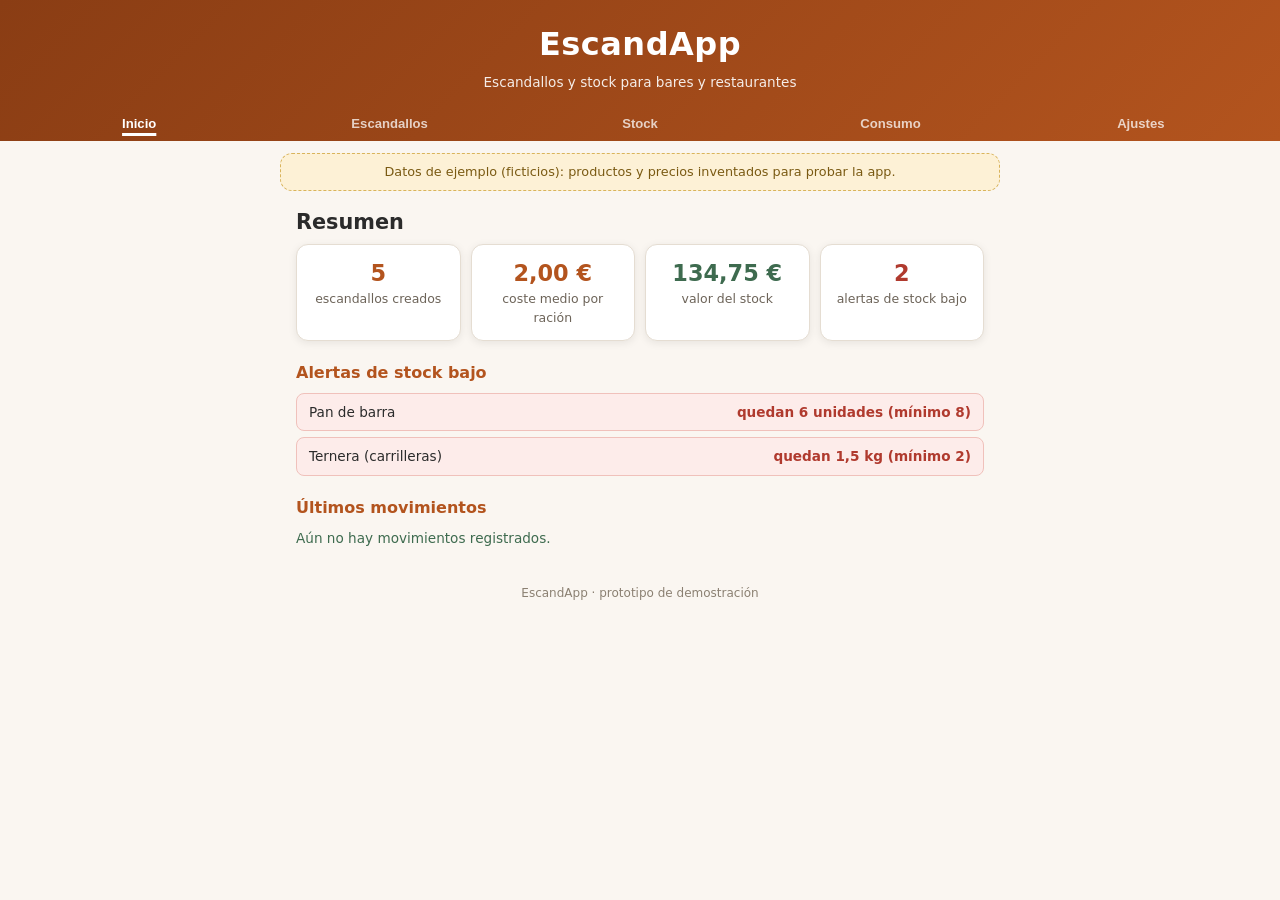
==== 1-index.html @ 1b217165 "Alinear botones, arreglar formulario en móvil y Eliminar plato" ====
<!DOCTYPE html>
<html lang="es">
<head>
  <meta charset="UTF-8">
  <meta name="viewport" content="width=device-width, initial-scale=1.0">
  <title>EscandApp - Escandallos y stock para hostelería</title>
  <link rel="stylesheet" href="style.css">
</head>
<body>

  <!-- ============ CABECERA CON MENÚ ============ -->
  <header class="cabecera">
    <h1 class="cabecera__titulo">EscandApp</h1>
    <p class="cabecera__lema">Escandallos y stock para bares y restaurantes</p>
    <nav class="menu">
      <button class="menu__boton menu__boton--activo" data-vista="inicio">Inicio</button>
      <button class="menu__boton" data-vista="escandallos">Escandallos</button>
      <button class="menu__boton" data-vista="stock">Stock</button>
      <button class="menu__boton" data-vista="consumo">Consumo</button>
      <button class="menu__boton" data-vista="ajustes">Ajustes</button>
    </nav>
  </header>

  <!-- ============ AVISO DE DATOS DE EJEMPLO ============ -->
  <p class="aviso-ejemplo">Datos de ejemplo (ficticios): productos y precios inventados para probar la app.</p>

  <main class="contenido">

    <!-- ============ VISTA: INICIO ============ -->
    <section id="vista-inicio" class="vista vista--activa">
      <h2 class="vista__titulo">Resumen</h2>
      <div id="tarjetas-resumen" class="tarjetas"></div>
      <h3 class="seccion__titulo">Alertas de stock bajo</h3>
      <div id="lista-alertas"></div>
      <h3 class="seccion__titulo">Últimos movimientos</h3>
      <div id="lista-movimientos"></div>
    </section>

    <!-- ============ VISTA: ESCANDALLOS ============ -->
    <section id="vista-escandallos" class="vista">
      <h2 class="vista__titulo">Escandallos</h2>
      <p class="vista__ayuda">Pulsa un plato para ver ingredientes, coste y margen bruto. Todos los precios son sin IVA. El margen bruto no es el beneficio: no cuenta personal, luz, alquiler ni otros costes.</p>

      <button id="boton-nuevo-plato" class="boton boton--secundario">+ Nuevo plato o bebida</button>

      <!-- Formulario para crear o editar un plato (oculto hasta pulsar) -->
      <div id="panel-plato" class="panel panel--formulario" hidden>
        <h3 id="panel-plato-titulo" class="panel__titulo">Nuevo plato o bebida</h3>
        <div class="formulario formulario--vertical">
          <label class="campo"><span class="campo__etiqueta">Nombre</span>
            <input id="plato-nombre" class="formulario__campo" type="text" placeholder="Ej.: Albóndigas en salsa"></label>
          <div class="formulario">
            <label class="campo"><span class="campo__etiqueta">Tipo</span>
              <select id="plato-tipo" class="formulario__campo">
                <option>Plato</option><option>Pincho</option>
                <option>Postre</option><option>Bebida</option>
              </select></label>
            <label class="campo"><span class="campo__etiqueta">Precio de venta (€, sin IVA)</span>
              <input id="plato-precio" class="formulario__campo" type="number" min="0" step="0.01" placeholder="0,00"></label>
          </div>
          <span class="campo__etiqueta">Ingredientes por ración</span>
          <div id="plato-lineas"></div>
          <button id="plato-anadir-linea" class="boton boton--secundario" type="button">+ Añadir ingrediente</button>
          <div id="plato-vista-previa" class="vista-previa"></div>
          <div class="formulario">
            <button id="plato-guardar" class="boton" type="button">Guardar</button>
            <button id="plato-cancelar" class="boton boton--secundario" type="button">Cancelar</button>
            <button id="plato-eliminar" class="boton boton--peligro" type="button" hidden>Eliminar plato</button>
          </div>
          <div id="plato-mensaje" class="mensaje mensaje--error" hidden></div>
        </div>
      </div>

      <div id="lista-escandallos"></div>
    </section>

    <!-- ============ VISTA: STOCK ============ -->
    <section id="vista-stock" class="vista">
      <h2 class="vista__titulo">Ingredientes y stock</h2>
      <p class="vista__ayuda">Todos los precios son sin IVA.</p>

      <div class="panel">
        <h3 class="panel__titulo">Entrada de compra</h3>
        <div class="formulario">
          <select id="entrada-ingrediente" class="formulario__campo"></select>
          <input id="entrada-cantidad" class="formulario__campo" type="number" min="0" step="0.01">
          <button id="entrada-boton" class="boton">Registrar entrada</button>
        </div>
      </div>

      <div class="panel">
        <h3 class="panel__titulo">Recuento (ajustar a lo que hay de verdad)</h3>
        <div class="formulario">
          <select id="recuento-ingrediente" class="formulario__campo"></select>
          <input id="recuento-cantidad" class="formulario__campo" type="number" min="0" step="0.01">
          <button id="recuento-boton" class="boton">Guardar recuento</button>
        </div>
      </div>

      <div id="stock-mensaje" class="mensaje" hidden></div>

      <button id="boton-nuevo-ingrediente" class="boton boton--secundario">+ Nuevo ingrediente</button>

      <!-- Formulario para crear o editar un ingrediente (oculto hasta pulsar) -->
      <div id="panel-ingrediente" class="panel panel--formulario" hidden>
        <h3 id="panel-ingrediente-titulo" class="panel__titulo">Nuevo ingrediente</h3>
        <div class="formulario formulario--vertical">
          <label class="campo"><span class="campo__etiqueta">Nombre</span>
            <input id="ing-nombre" class="formulario__campo" type="text" placeholder="Ej.: Harina de trigo"></label>
          <div class="formulario">
            <label class="campo"><span class="campo__etiqueta">Se mide en</span>
              <select id="ing-unidad" class="formulario__campo">
                <option value="kg">kg</option><option value="L">L</option><option value="unidad">unidades</option>
              </select></label>
            <label class="campo"><span class="campo__etiqueta">Merma (% que se pierde del peso bruto)</span>
              <input id="ing-merma" class="formulario__campo" type="number" min="0" max="99" step="1" value="0"></label>
          </div>
          <span class="campo__etiqueta">Cómo se compra (formato)</span>
          <div class="formulario">
            <input id="ing-formato-nombre" class="formulario__campo" type="text" placeholder="Ej.: botella de 75 cl">
            <input id="ing-formato-cantidad" class="formulario__campo campo--estrecho" type="number" min="0" step="0.001" title="Cantidad por formato">
            <input id="ing-formato-precio" class="formulario__campo campo--estrecho" type="number" min="0" step="0.01" title="Precio por formato">
          </div>
          <p class="vista__ayuda" id="ing-formato-ayuda">Cantidad y precio por formato (sin IVA). Ej.: botella de 75 cl = 0,75 L a 3,50 €.</p>
          <div class="formulario">
            <label class="campo"><span class="campo__etiqueta">Stock mínimo</span>
              <input id="ing-minimo" class="formulario__campo" type="number" min="0" step="0.01" value="0"></label>
            <label class="campo" id="ing-stock-inicial-campo"><span class="campo__etiqueta">Stock inicial</span>
              <input id="ing-stock-inicial" class="formulario__campo" type="number" min="0" step="0.01" value="0"></label>
          </div>
          <div class="formulario">
            <button id="ing-guardar" class="boton" type="button">Guardar</button>
            <button id="ing-cancelar" class="boton boton--secundario" type="button">Cancelar</button>
          </div>
          <div id="ing-mensaje" class="mensaje mensaje--error" hidden></div>
        </div>
      </div>

      <div id="tabla-stock"></div>
    </section>

    <!-- ============ VISTA: CONSUMO ============ -->
    <section id="vista-consumo" class="vista">
      <h2 class="vista__titulo">Registrar consumo</h2>
      <p class="vista__ayuda">El consumo se apunta a mano: la app no está conectada a ningún TPV. Descuenta la cantidad bruta (lo que sale del almacén, merma incluida).</p>

      <div class="panel">
        <h3 class="panel__titulo">Por plato (descuenta sus ingredientes)</h3>
        <div class="formulario">
          <select id="consumo-plato" class="formulario__campo"></select>
          <input id="consumo-raciones" class="formulario__campo campo--estrecho" type="number" min="1" step="1" value="1">
          <button id="consumo-plato-boton" class="boton">Descontar</button>
        </div>
      </div>

      <div class="panel">
        <h3 class="panel__titulo">Directo de ingrediente (mermas, cocina, usos varios)</h3>
        <div class="formulario">
          <select id="consumo-ingrediente" class="formulario__campo"></select>
          <input id="consumo-cantidad" class="formulario__campo campo--estrecho" type="number" min="0" step="0.01">
          <button id="consumo-ingrediente-boton" class="boton">Descontar</button>
        </div>
      </div>

      <div id="consumo-mensaje" class="mensaje" hidden></div>
    </section>

    <!-- ============ VISTA: AJUSTES ============ -->
    <section id="vista-ajustes" class="vista">
      <h2 class="vista__titulo">Ajustes</h2>
      <div class="panel">
        <h3 class="panel__titulo">Referencia de food cost</h3>
        <p class="vista__ayuda">Los platos por encima de este porcentaje se marcan en rojo. Es solo una referencia: cada negocio tiene la suya (un 35 % es un valor de demostración, no una regla).</p>
        <div class="formulario">
          <input id="ajuste-umbral" class="formulario__campo campo--estrecho" type="number" min="1" max="99" step="1">
          <button id="ajuste-guardar" class="boton">Guardar</button>
        </div>
        <div id="ajustes-mensaje" class="mensaje" hidden></div>
      </div>
      <div class="panel">
        <h3 class="panel__titulo">Datos</h3>
        <p class="vista__ayuda">Los datos se guardan en este navegador. Exporta una copia de seguridad para no perderlos.</p>
        <div class="formulario formulario--vertical">
          <button id="ajuste-exportar" class="boton boton--secundario" type="button">Exportar copia de seguridad (archivo JSON)</button>
          <button id="ajuste-importar" class="boton boton--secundario" type="button">Importar copia de seguridad</button>
          <input id="importar-archivo" type="file" accept=".json,application/json" hidden>
          <button id="ajuste-restablecer" class="boton boton--secundario" type="button">Restablecer datos de ejemplo</button>
        </div>
      </div>
    </section>

  </main>

  <footer class="pie">
    <p>EscandApp · prototipo de demostración</p>
  </footer>

  <script src="app.js"></script>
</body>
</html>
---- style.css ----
/* ============================================================
   EscandApp - Hoja de estilos
   Índice:
     1. Variables y base
     2. Cabecera y menú
     3. Aviso de datos de ejemplo
     4. Vistas y paneles
     5. Tarjetas de resumen (Inicio)
     6. Escandallos
     7. Tabla de stock
     8. Formularios y botones
     9. Mensajes, alertas y pie
    10. Adaptación a pantallas grandes
   ============================================================ */

/* ---------- 1. Variables y base ---------- */
:root {
  --color-fondo: #faf6f1;          /* crema suave */
  --color-oscuro: #2b2b2b;         /* casi negro */
  --color-primario: #b3541e;       /* terracota (cocina, brasa) */
  --color-primario-claro: #e8b48f;
  --color-acento: #3e6b4f;         /* verde (correcto, margen) */
  --color-alerta: #b03a2e;         /* rojo (stock bajo) */
  --color-tarjeta: #ffffff;
  --color-borde: #e5ddd2;
  --radio: 12px;
  --sombra: 0 2px 8px rgba(0, 0, 0, 0.08);
}

* { box-sizing: border-box; margin: 0; padding: 0; }

body {
  font-family: system-ui, -apple-system, "Segoe UI", sans-serif;
  background: var(--color-fondo);
  color: var(--color-oscuro);
  line-height: 1.5;
}

/* ---------- 2. Cabecera y menú ---------- */
.cabecera {
  background: linear-gradient(135deg, #8a3d14, var(--color-primario));
  color: #fff;
  padding: 20px 16px 0;
  text-align: center;
}
.cabecera__titulo { font-size: 1.7rem; letter-spacing: 0.5px; }
.cabecera__lema {
  font-size: 0.85rem;
  opacity: 0.9;
  margin: 4px 0 14px;
}
.menu {
  display: flex;
  gap: 4px;
  overflow-x: auto;               /* en móvil el menú se puede deslizar */
}
.menu__boton {
  position: relative;
  flex: 1;
  min-width: 0;
  padding: 10px 2px;
  border: none;
  background: transparent;
  color: rgba(255, 255, 255, 0.75);
  font-size: 0.82rem;
  font-weight: 600;
  cursor: pointer;
}
/* La línea de la pestaña activa es un subrayado del propio texto:
   mide exactamente lo que mide cada palabra, ni más ni menos */
.menu__boton--activo {
  color: #fff;
  text-decoration: underline;
  text-decoration-thickness: 3px;
  text-underline-offset: 5px;
}

/* ---------- 3. Aviso de datos de ejemplo ---------- */
.aviso-ejemplo {
  background: #fdf1d6;
  color: #7a5a13;
  border: 1px dashed #d9b45c;
  border-radius: var(--radio);
  font-size: 0.8rem;
  text-align: center;
  padding: 8px 12px;
  margin: 12px auto 0;
  max-width: 720px;
  width: calc(100% - 32px);
}

/* ---------- 4. Vistas y paneles ---------- */
.contenido {
  max-width: 720px;
  margin: 0 auto;
  padding: 16px;
}
.vista { display: none; }
.vista--activa { display: block; }
.vista__titulo { font-size: 1.3rem; margin-bottom: 6px; }
.vista__ayuda {
  font-size: 0.85rem;
  color: #6d6459;
  margin-bottom: 12px;
}
.seccion__titulo {
  font-size: 1rem;
  margin: 20px 0 8px;
  color: var(--color-primario);
}
.panel {
  background: var(--color-tarjeta);
  border: 1px solid var(--color-borde);
  border-radius: var(--radio);
  box-shadow: var(--sombra);
  padding: 14px;
  margin-bottom: 14px;
}
.panel__titulo { font-size: 0.95rem; margin-bottom: 10px; }
.panel--formulario { border: 2px solid var(--color-primario-claro); }

/* ---------- 5. Tarjetas de resumen (Inicio) ---------- */
.tarjetas {
  display: grid;
  grid-template-columns: 1fr 1fr;  /* dos columnas en móvil */
  gap: 10px;
}
.tarjeta {
  background: var(--color-tarjeta);
  border: 1px solid var(--color-borde);
  border-radius: var(--radio);
  box-shadow: var(--sombra);
  padding: 12px;
  text-align: center;
}
.tarjeta__numero {
  font-size: 1.4rem;
  font-weight: 700;
  color: var(--color-primario);
}
.tarjeta__numero--verde { color: var(--color-acento); }
.tarjeta__numero--rojo { color: var(--color-alerta); }
.tarjeta__texto { font-size: 0.78rem; color: #6d6459; }

/* ---------- 6. Escandallos ---------- */
.plato {
  background: var(--color-tarjeta);
  border: 1px solid var(--color-borde);
  border-radius: var(--radio);
  box-shadow: var(--sombra);
  margin-bottom: 10px;
  overflow: hidden;
}
.plato__cabecera {
  width: 100%;
  display: flex;
  justify-content: space-between;
  align-items: center;
  gap: 8px;
  padding: 12px 14px;
  background: none;
  border: none;
  cursor: pointer;
  text-align: left;
  font-size: 0.95rem;
}
.plato__nombre { font-weight: 700; }
.plato__tipo {
  font-size: 0.7rem;
  background: var(--color-primario-claro);
  color: var(--color-oscuro);
  border-radius: 20px;
  padding: 2px 8px;
  margin-left: 6px;
  white-space: nowrap;
}
.plato__cifras { text-align: right; font-size: 0.8rem; white-space: nowrap; }
.plato__pvp { font-weight: 700; }
.plato__margen { color: var(--color-acento); font-weight: 600; }
.plato__detalle {
  display: none;
  border-top: 1px dashed var(--color-borde);
  padding: 12px 14px;
  font-size: 0.85rem;
}
.plato--abierto .plato__detalle { display: block; }
.desglose {
  width: 100%;
  border-collapse: collapse;
  margin-bottom: 4px;
}
.desglose th, .desglose td {
  text-align: left;
  padding: 4px 6px;
  border-bottom: 1px solid var(--color-borde);
}
.desglose th { font-size: 0.75rem; color: #6d6459; }
.desglose td:last-child, .desglose th:last-child { text-align: right; }
.desglose__merma { color: #8b8072; font-size: 0.75rem; }
.plato__nota-merma {
  font-size: 0.75rem;
  color: #8b8072;
  margin-bottom: 10px;
}
.plato__resumen-linea {
  display: flex;
  justify-content: space-between;
  padding: 2px 0;
}
.plato__nota-margen {
  font-size: 0.75rem;
  color: #8b8072;
  margin-top: 8px;
}
.plato__foodcost--alto { color: var(--color-alerta); font-weight: 600; }
.plato__acciones { margin-top: 10px; text-align: right; }

/* ---------- 7. Tabla de stock ---------- */
.tabla-stock {
  width: 100%;
  border-collapse: collapse;
  background: var(--color-tarjeta);
  border-radius: var(--radio);
  overflow: hidden;
  box-shadow: var(--sombra);
  font-size: 0.85rem;
}
.tabla-stock th, .tabla-stock td {
  padding: 8px 10px;
  text-align: left;
  border-bottom: 1px solid var(--color-borde);
}
.tabla-stock th {
  background: #f3ece2;
  font-size: 0.75rem;
  color: #6d6459;
}
.tabla-stock td:last-child, .tabla-stock th:last-child { text-align: right; }
.tabla-stock__formato { color: #8b8072; font-size: 0.75rem; }
.estado { font-weight: 700; font-size: 0.75rem; }
.estado--ok { color: var(--color-acento); }
.estado--bajo { color: var(--color-alerta); }
.boton-editar {
  border: 1px solid var(--color-borde);
  background: #fff;
  border-radius: 6px;
  padding: 2px 8px;
  font-size: 0.8rem;
  cursor: pointer;
}

/* ---------- 8. Formularios y botones ---------- */
.formulario {
  display: flex;
  flex-wrap: wrap;
  gap: 8px;
  align-items: flex-end;
}
.formulario--vertical { flex-direction: column; align-items: stretch; }
.formulario__campo {
  flex: 1;
  min-width: 100px;
  padding: 9px 10px;
  border: 1px solid var(--color-borde);
  border-radius: 8px;
  font-size: 0.9rem;
  background: #fff;
}
/* Los desplegables ocupan toda la línea: así no se cortan los nombres en móvil */
select.formulario__campo { flex: 1 1 100%; }
.campo--estrecho { flex: 0 1 110px; }
.campo { flex: 1; display: flex; flex-direction: column; gap: 4px; }
.campo__etiqueta { font-size: 0.78rem; color: #6d6459; font-weight: 600; }
.boton {
  padding: 9px 14px;
  border: none;
  border-radius: 8px;
  background: var(--color-primario);
  color: #fff;
  font-size: 0.9rem;
  font-weight: 600;
  cursor: pointer;
}
.boton--secundario {
  background: #fff;
  color: var(--color-primario);
  border: 1px solid var(--color-primario);
  margin-bottom: 12px;
}
.boton:active { transform: scale(0.97); }
.boton:focus-visible, .menu__boton:focus-visible, .plato__cabecera:focus-visible,
.boton-editar:focus-visible {
  outline: 3px solid #f2c94c;       /* foco visible solo con teclado */
  outline-offset: 2px;
}

/* Líneas de ingrediente dentro del formulario de plato */
.linea-receta {
  display: flex;
  gap: 8px;
  margin-bottom: 8px;
}
.linea-receta select { flex: 1 1 55%; }
.linea-receta input { flex: 0 1 90px; }
.linea-receta__quitar {
  flex: 0 0 auto;
  border: none;
  background: none;
  color: var(--color-alerta);
  font-size: 1.1rem;
  cursor: pointer;
}
.vista-previa {
  font-size: 0.85rem;
  color: var(--color-acento);
}

/* ---------- 9. Mensajes, alertas y pie ---------- */
.alerta {
  display: flex;
  justify-content: space-between;
  gap: 8px;
  background: #fdecea;
  border: 1px solid #f0c1bb;
  border-radius: 8px;
  padding: 8px 12px;
  margin-bottom: 6px;
  font-size: 0.85rem;
}
.alerta__cantidad { color: var(--color-alerta); font-weight: 700; white-space: nowrap; }
.sin-alertas { font-size: 0.85rem; color: var(--color-acento); }
.movimiento {
  font-size: 0.82rem;
  color: #4d463d;
  padding: 6px 0;
  border-bottom: 1px solid var(--color-borde);
}
.movimiento__fecha { color: #8b8072; font-size: 0.75rem; }
.mensaje {
  margin-top: 12px;
  margin-bottom: 12px;
  background: #e8f3ec;
  border: 1px solid #bfe0cc;
  color: var(--color-acento);
  border-radius: 8px;
  padding: 10px 12px;
  font-size: 0.85rem;
}
.mensaje--error {
  background: #fdecea;
  border-color: #f0c1bb;
  color: var(--color-alerta);
}
.pie {
  text-align: center;
  font-size: 0.75rem;
  color: #8b8072;
  padding: 20px 12px 28px;
}

/* ---------- 10. Adaptación a pantallas grandes ---------- */
@media (min-width: 720px) {
  .tarjetas { grid-template-columns: repeat(4, 1fr); } /* cuatro columnas en PC */
  .cabecera__titulo { font-size: 2rem; }
}
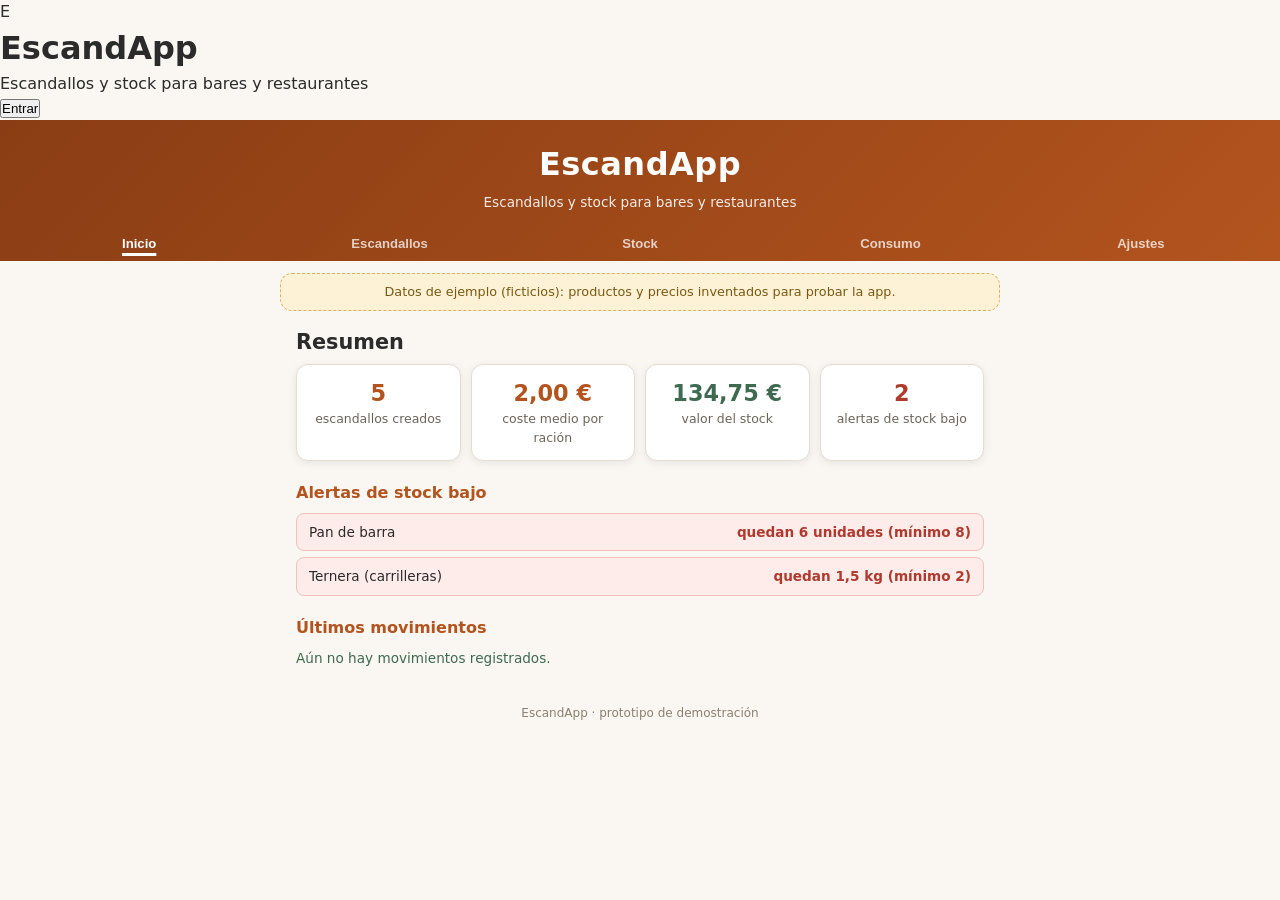
==== commit ed7ab2c8: "Añadir pantalla de bienvenida con botón Entrar" ====
--- a/1-index.html
+++ b/1-index.html
@@ -7,6 +7,14 @@
   <link rel="stylesheet" href="style.css">
 </head>
 <body>
+
+  <!-- ============ PANTALLA DE BIENVENIDA ============ -->
+  <div id="bienvenida" class="bienvenida">
+    <div class="bienvenida__icono" aria-hidden="true">E</div>
+    <h1 class="bienvenida__titulo">EscandApp</h1>
+    <p class="bienvenida__lema">Escandallos y stock para bares y restaurantes</p>
+    <button id="bienvenida-entrar" class="bienvenida__boton" type="button">Entrar</button>
+  </div>
 
   <!-- ============ CABECERA CON MENÚ ============ -->
   <header class="cabecera">
--- a/style.css
+++ b/style.css
@@ -273,7 +273,8 @@
 .campo__etiqueta { font-size: 0.78rem; color: #6d6459; font-weight: 600; }
 .boton {
   padding: 9px 14px;
-  border: none;
+  border: 1px solid transparent;  /* misma altura que los botones con borde (Cancelar) */
+
   border-radius: 8px;
   background: var(--color-primario);
   color: #fff;
@@ -287,6 +288,16 @@
   border: 1px solid var(--color-primario);
   margin-bottom: 12px;
 }
+/* En una fila de formulario (Guardar + Cancelar) no lleva margen abajo:
+   con él, Cancelar quedaba más alto que Guardar */
+.formulario .boton--secundario { margin-bottom: 0; }
+/* Acción destructiva (Eliminar plato): mismo tamaño de caja, avisa en rojo */
+.boton--peligro {
+  background: #fff;
+  color: var(--color-alerta);
+  border: 1px solid var(--color-alerta);
+  margin-bottom: 0;
+}
 .boton:active { transform: scale(0.97); }
 .boton:focus-visible, .menu__boton:focus-visible, .plato__cabecera:focus-visible,
 .boton-editar:focus-visible {
@@ -300,8 +311,10 @@
   gap: 8px;
   margin-bottom: 8px;
 }
-.linea-receta select { flex: 1 1 55%; }
-.linea-receta input { flex: 0 1 90px; }
+/* flex: 1 1 0 + min-width: 0 deja que el desplegable se encoja en móvil: con 55%
+   un nombre largo ("Pechuga de pollo (kg)") empujaba el formulario fuera de pantalla */
+.linea-receta select { flex: 1 1 0; min-width: 0; width: 0; }
+.linea-receta input { flex: 0 1 90px; min-width: 0; }
 .linea-receta__quitar {
   flex: 0 0 auto;
   border: none;
@@ -309,6 +322,8 @@
   color: var(--color-alerta);
   font-size: 1.1rem;
   cursor: pointer;
+  padding: 6px 10px;  /* zona de pulsación cómoda en móvil */
+  align-self: center;
 }
 .vista-previa {
   font-size: 0.85rem;
